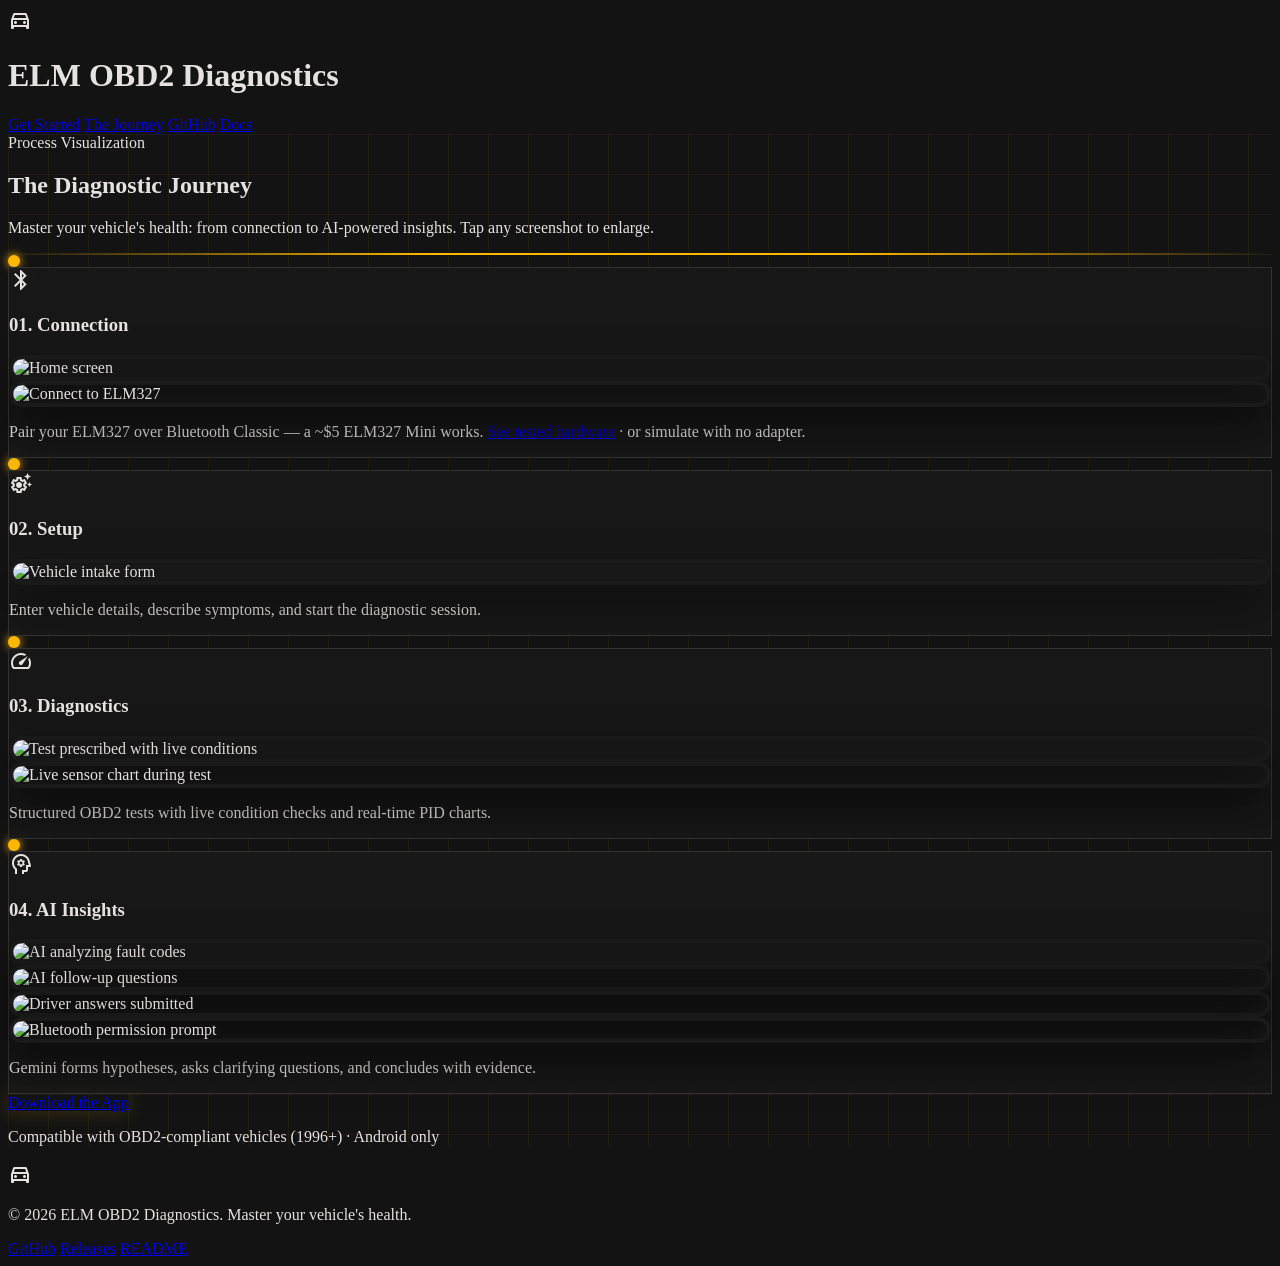
==== docs/journey.html @ 6319ffd6 "chore: added docs and some screenshots for journey" ====
<!DOCTYPE html>
<html class="dark" lang="en">
<head>
  <meta charset="utf-8"/>
  <meta content="width=device-width, initial-scale=1.0" name="viewport"/>
  <title>ELM OBD2 Diagnostics - The Diagnostic Journey</title>
  <script src="https://cdn.tailwindcss.com?plugins=forms,container-queries"></script>
  <link href="https://fonts.googleapis.com/css2?family=Montserrat:wght@400;600;700;800&family=Inter:wght@400;500;600&display=swap" rel="stylesheet"/>
  <link href="https://fonts.googleapis.com/css2?family=Material+Symbols+Outlined:wght,FILL@100..700,0..1&display=swap" rel="stylesheet"/>
  <script id="tailwind-config">
    tailwind.config = {
      darkMode: "class",
      
      theme: {
        extend: {
          colors: {
            "primary-fixed-dim": "#ffba20",
            "inverse-primary": "#7c5800",
            "background": "#131313",
            "outline": "#9e8f78",
            "tertiary-container": "#c7c4c4",
            "surface-dim": "#131313",
            "on-surface": "#e5e2e1",
            "secondary-container": "#af8d11",
            "surface-container-lowest": "#0e0e0e",
            "secondary": "#e9c349",
            "on-secondary-fixed": "#241a00",
            "on-tertiary-fixed": "#1c1b1b",
            "on-primary-fixed-variant": "#5e4200",
            "error-container": "#93000a",
            "surface-tint": "#ffba20",
            "surface-container": "#201f1f",
            "secondary-fixed": "#ffe088",
            "surface-container-low": "#1c1b1b",
            "surface-container-high": "#2a2a2a",
            "on-error": "#690005",
            "surface-variant": "#353534",
            "on-surface-variant": "#d5c4ab",
            "primary-fixed": "#ffdea8",
            "surface-bright": "#3a3939",
            "on-tertiary-fixed-variant": "#474746",
            "on-primary-container": "#6b4c00",
            "inverse-on-surface": "#313030",
            "surface-container-highest": "#353534",
            "on-background": "#e5e2e1",
            "inverse-surface": "#e5e2e1",
            "outline-variant": "#514532",
            "on-secondary": "#3c2f00",
            "on-secondary-fixed-variant": "#574500",
            "error": "#ffb4ab",
            "surface": "#131313",
            "on-primary-fixed": "#271900",
            "primary": "#ffdca1",
            "on-secondary-container": "#342800",
            "tertiary-fixed-dim": "#c8c6c5",
            "on-error-container": "#ffdad6",
            "on-tertiary": "#313030",
            "tertiary-fixed": "#e5e2e1",
            "tertiary": "#e3e0df",
            "primary-container": "#ffb800",
            "secondary-fixed-dim": "#e9c349",
            "on-tertiary-container": "#525151",
            "on-primary": "#412d00"
          },
          borderRadius: {
            DEFAULT: "0.125rem",
            lg: "0.25rem",
            xl: "0.5rem",
            full: "0.75rem"
          },
          spacing: {
            base: "8px",
            "section-gap": "80px",
            "margin-mobile": "20px",
            "margin-desktop": "64px",
            gutter: "24px"
          },
          fontFamily: {
            "body-lg": ["Inter"],
            "headline-sm": ["Montserrat"],
            "display-lg-mobile": ["Montserrat"],
            "body-md": ["Inter"],
            "headline-md": ["Montserrat"],
            "label-sm": ["Inter"],
            "label-md": ["Inter"],
            "display-lg": ["Montserrat"]
          },
          fontSize: {
            "body-lg": ["18px", { lineHeight: "28px", fontWeight: "400" }],
            "headline-sm": ["20px", { lineHeight: "28px", fontWeight: "600" }],
            "display-lg-mobile": ["32px", { lineHeight: "40px", letterSpacing: "-0.01em", fontWeight: "800" }],
            "body-md": ["16px", { lineHeight: "24px", fontWeight: "400" }],
            "headline-md": ["24px", { lineHeight: "32px", fontWeight: "700" }],
            "label-sm": ["12px", { lineHeight: "16px", fontWeight: "500" }],
            "label-md": ["14px", { lineHeight: "20px", letterSpacing: "0.05em", fontWeight: "600" }],
            "display-lg": ["48px", { lineHeight: "56px", letterSpacing: "-0.02em", fontWeight: "800" }]
          }
        }
      }
    };
  </script>
  <link href="lightbox.css" rel="stylesheet"/>
  <style>
    body {
      background-color: #131313;
      color: #e5e2e1;
      overflow-x: hidden;
    }
    .technical-grid {
      background-image:
        linear-gradient(to right, rgba(255, 184, 0, 0.05) 1px, transparent 1px),
        linear-gradient(to bottom, rgba(255, 184, 0, 0.05) 1px, transparent 1px);
      background-size: 40px 40px;
    }
    .glow-amber {
      box-shadow: 0 0 20px rgba(255, 184, 0, 0.2);
    }
    .timeline-track {
      height: 2px;
      background: linear-gradient(90deg, transparent, #ffb800, #ffb800, transparent);
      position: relative;
    }
    .timeline-node {
      width: 12px;
      height: 12px;
      background: #ffb800;
      border-radius: 50%;
      box-shadow: 0 0 10px #ffb800;
    }
    .glass-panel {
      background: rgba(26, 26, 26, 0.8);
      backdrop-filter: blur(12px);
      border: 1px solid rgba(51, 51, 51, 1);
    }
    .mobile-frame {
      border: 4px solid #1a1a1a;
      border-radius: 24px;
      overflow: hidden;
      box-shadow: 0 20px 40px rgba(0, 0, 0, 0.5);
      transition: transform 0.3s ease;
    }
    .mobile-frame:hover {
      transform: translateY(-8px);
    }
    @media (max-width: 1024px) {
      .journey-grid {
        grid-template-columns: 1fr !important;
      }
      .timeline-track {
        display: none;
      }
      .timeline-node {
        display: none;
      }
    }
  </style>
</head>
<body class="font-body-md antialiased min-h-screen flex flex-col">
  <header class="fixed top-0 left-0 right-0 z-50 bg-background border-b border-outline-variant/30">
    <div class="flex justify-between items-center px-margin-mobile md:px-margin-desktop py-4 w-full max-w-7xl mx-auto">
      <div class="flex items-center gap-base">
        <span class="material-symbols-outlined text-primary text-headline-md">directions_car</span>
        <h1 class="text-headline-md font-bold text-primary">ELM OBD2 Diagnostics</h1>
      </div>
      <nav class="hidden md:flex gap-8 items-center">
        <a class="text-on-surface-variant hover:text-primary transition-colors text-label-md" href="index.html">Get Started</a>
        <a class="text-primary font-bold text-label-md" href="journey.html">The Journey</a>
        <a class="text-on-surface-variant hover:text-primary transition-colors text-label-md" href="https://github.com/msamoeed/elm-obd2">GitHub</a>
        <a class="text-on-surface-variant hover:text-primary transition-colors text-label-md" href="https://github.com/msamoeed/elm-obd2#readme">Docs</a>
      </nav>
    </div>
  </header>

  <main id="journey" class="flex-grow pt-32 pb-margin-desktop px-margin-mobile md:px-margin-desktop relative overflow-hidden technical-grid">
    <div class="absolute top-0 left-0 w-full h-full pointer-events-none">
      <div class="absolute top-1/4 -left-32 w-96 h-96 bg-primary-container opacity-5 rounded-full blur-[120px]"></div>
      <div class="absolute bottom-1/4 -right-32 w-96 h-96 bg-primary opacity-5 rounded-full blur-[120px]"></div>
    </div>

    <div class="max-w-4xl mx-auto text-center mb-16 relative z-10">
      <span class="text-primary font-label-md tracking-widest uppercase mb-4 block">Process Visualization</span>
      <h2 class="text-display-lg-mobile md:text-display-lg font-display-lg text-on-surface mb-4">The Diagnostic Journey</h2>
      <p class="text-body-lg text-on-surface-variant">Master your vehicle's health: from connection to AI-powered insights. <span class="text-primary/80 text-label-sm">Tap any screenshot to enlarge.</span></p>
    </div>

    <div class="relative z-10 w-full mb-section-gap max-w-7xl mx-auto">
      <div class="absolute top-1/2 left-0 w-full timeline-track -translate-y-1/2 hidden lg:block"></div>
      <div class="journey-grid grid grid-cols-1 lg:grid-cols-4 gap-gutter w-full relative">

        <!-- 01 Connection -->
        <div class="flex flex-col items-center">
          <div class="timeline-node mb-8 relative z-20 hidden lg:block"></div>
          <div class="glass-panel p-6 rounded-xl w-full flex flex-col gap-6">
            <div class="flex items-center gap-3 mb-2">
              <span class="material-symbols-outlined text-primary-container">bluetooth</span>
              <h3 class="font-headline-sm text-primary">01. Connection</h3>
            </div>
            <div class="grid grid-cols-2 gap-4">
              <div class="mobile-frame aspect-[0.45]">
                <img class="w-full h-full object-cover object-top" alt="Home screen" src="screenshots/Screenshot_1782149274.png"/>
              </div>
              <div class="mobile-frame aspect-[0.47]">
                <img class="w-full h-full object-cover object-top" alt="Connect to ELM327" src="screenshots/Screenshot_1782149283.png"/>
              </div>
            </div>
            <p class="text-label-sm text-on-surface-variant text-center px-2">Pair your ELM327 over Bluetooth Classic — a ~$5 ELM327 Mini works. <a class="text-primary hover:underline" href="index.html#hardware">See tested hardware</a> · or simulate with no adapter.</p>
          </div>
        </div>

        <!-- 02 Setup -->
        <div class="flex flex-col items-center">
          <div class="timeline-node mb-8 relative z-20 hidden lg:block"></div>
          <div class="glass-panel p-6 rounded-xl w-full flex flex-col gap-6">
            <div class="flex items-center gap-3 mb-2">
              <span class="material-symbols-outlined text-primary-container">settings_suggest</span>
              <h3 class="font-headline-sm text-primary">02. Setup</h3>
            </div>
            <div class="flex justify-center">
              <div class="mobile-frame w-2/3 aspect-[0.47]">
                <img class="w-full h-full object-cover object-top" alt="Vehicle intake form" src="screenshots/Screenshot_1782152385.png"/>
              </div>
            </div>
            <p class="text-label-sm text-on-surface-variant text-center px-2">Enter vehicle details, describe symptoms, and start the diagnostic session.</p>
          </div>
        </div>

        <!-- 03 Diagnostics -->
        <div class="flex flex-col items-center">
          <div class="timeline-node mb-8 relative z-20 hidden lg:block"></div>
          <div class="glass-panel p-6 rounded-xl w-full flex flex-col gap-6">
            <div class="flex items-center gap-3 mb-2">
              <span class="material-symbols-outlined text-primary-container">speed</span>
              <h3 class="font-headline-sm text-primary">03. Diagnostics</h3>
            </div>
            <div class="grid grid-cols-2 gap-4">
              <div class="mobile-frame aspect-[0.47]">
                <img class="w-full h-full object-cover object-top" alt="Test prescribed with live conditions" src="screenshots/Screenshot_1782152549.png"/>
              </div>
              <div class="mobile-frame aspect-[0.47]">
                <img class="w-full h-full object-cover object-top" alt="Live sensor chart during test" src="screenshots/Screenshot_1782152583.png"/>
              </div>
            </div>
            <p class="text-label-sm text-on-surface-variant text-center px-2">Structured OBD2 tests with live condition checks and real-time PID charts.</p>
          </div>
        </div>

        <!-- 04 AI Insights -->
        <div class="flex flex-col items-center">
          <div class="timeline-node mb-8 relative z-20 hidden lg:block"></div>
          <div class="glass-panel p-6 rounded-xl w-full flex flex-col gap-6">
            <div class="flex items-center gap-3 mb-2">
              <span class="material-symbols-outlined text-primary-container">psychology</span>
              <h3 class="font-headline-sm text-primary">04. AI Insights</h3>
            </div>
            <div class="grid grid-cols-2 grid-rows-2 gap-2">
              <div class="mobile-frame aspect-[0.47]">
                <img class="w-full h-full object-cover object-top" alt="AI analyzing fault codes" src="screenshots/Screenshot_1782152423.png"/>
              </div>
              <div class="mobile-frame aspect-[0.47]">
                <img class="w-full h-full object-cover object-top" alt="AI follow-up questions" src="screenshots/Screenshot_1782152467.png"/>
              </div>
              <div class="mobile-frame aspect-[0.47]">
                <img class="w-full h-full object-cover object-top" alt="Driver answers submitted" src="screenshots/Screenshot_1782152509.png"/>
              </div>
              <div class="mobile-frame aspect-[0.47]">
                <img class="w-full h-full object-cover object-top" alt="Bluetooth permission prompt" src="screenshots/Screenshot_1782152346.png"/>
              </div>
            </div>
            <p class="text-label-sm text-on-surface-variant text-center px-2">Gemini forms hypotheses, asks clarifying questions, and concludes with evidence.</p>
          </div>
        </div>

      </div>
    </div>

    <div class="flex flex-col items-center justify-center pt-8 pb-12 relative z-10">
      <a
        class="bg-primary-container text-on-primary font-bold px-12 py-4 rounded-full text-headline-sm hover:opacity-90 transition-all transform active:scale-95 glow-amber"
        href="https://github.com/msamoeed/elm-obd2/releases"
      >
        Download the App
      </a>
      <p class="mt-4 text-on-surface-variant font-label-sm opacity-60">Compatible with OBD2-compliant vehicles (1996+) · Android only</p>
    </div>
  </main>

  <footer class="w-full border-t border-outline-variant bg-surface-container-lowest">
    <div class="max-w-7xl mx-auto px-margin-mobile md:px-margin-desktop py-base flex flex-col md:flex-row justify-between items-center gap-base">
      <div class="flex items-center gap-4">
        <span class="material-symbols-outlined text-primary text-headline-sm">directions_car</span>
        <p class="text-label-sm text-on-surface-variant">© 2026 ELM OBD2 Diagnostics. Master your vehicle's health.</p>
      </div>
      <div class="flex gap-margin-mobile">
        <a class="text-label-sm text-on-surface-variant hover:text-primary-fixed-dim transition-all" href="https://github.com/msamoeed/elm-obd2">GitHub</a>
        <a class="text-label-sm text-on-surface-variant hover:text-primary-fixed-dim transition-all" href="https://github.com/msamoeed/elm-obd2/releases">Releases</a>
        <a class="text-label-sm text-on-surface-variant hover:text-primary-fixed-dim transition-all" href="https://github.com/msamoeed/elm-obd2#readme">README</a>
      </div>
    </div>
  </footer>

  <script>
    window.addEventListener('mousemove', (e) => {
      const grid = document.querySelector('.technical-grid');
      if (!grid) return;
      const x = e.clientX / window.innerWidth;
      const y = e.clientY / window.innerHeight;
      grid.style.backgroundPosition = `${x * 10}px ${y * 10}px`;
    });
  </script>
  <script src="lightbox.js"></script>
</body>
</html>
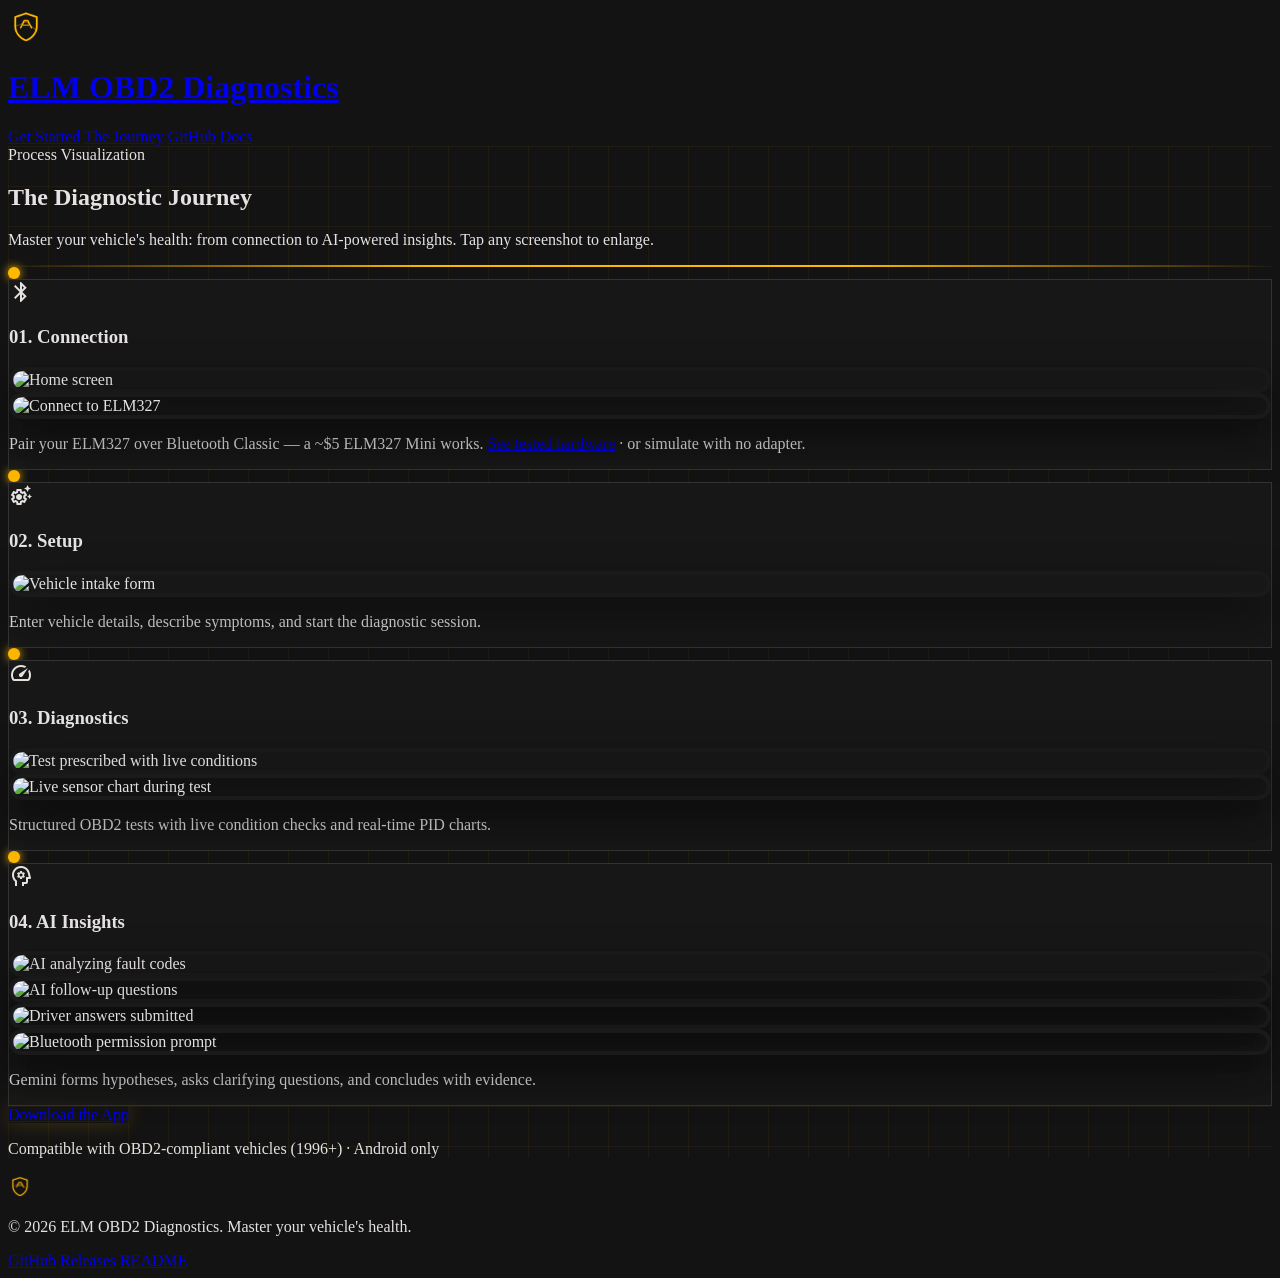
==== commit 0d2cadee: "feat: added android icon" ====
--- a/docs/journey.html
+++ b/docs/journey.html
@@ -4,6 +4,7 @@
   <meta charset="utf-8"/>
   <meta content="width=device-width, initial-scale=1.0" name="viewport"/>
   <title>ELM OBD2 Diagnostics - The Diagnostic Journey</title>
+  <link rel="icon" type="image/png" href="logo.png"/>
   <script src="https://cdn.tailwindcss.com?plugins=forms,container-queries"></script>
   <link href="https://fonts.googleapis.com/css2?family=Montserrat:wght@400;600;700;800&family=Inter:wght@400;500;600&display=swap" rel="stylesheet"/>
   <link href="https://fonts.googleapis.com/css2?family=Material+Symbols+Outlined:wght,FILL@100..700,0..1&display=swap" rel="stylesheet"/>
@@ -158,10 +159,10 @@
 <body class="font-body-md antialiased min-h-screen flex flex-col">
   <header class="fixed top-0 left-0 right-0 z-50 bg-background border-b border-outline-variant/30">
     <div class="flex justify-between items-center px-margin-mobile md:px-margin-desktop py-4 w-full max-w-7xl mx-auto">
-      <div class="flex items-center gap-base">
-        <span class="material-symbols-outlined text-primary text-headline-md">directions_car</span>
+      <a href="index.html" class="flex items-center gap-base">
+        <img src="logo.png" alt="" width="36" height="36" class="rounded-lg"/>
         <h1 class="text-headline-md font-bold text-primary">ELM OBD2 Diagnostics</h1>
-      </div>
+      </a>
       <nav class="hidden md:flex gap-8 items-center">
         <a class="text-on-surface-variant hover:text-primary transition-colors text-label-md" href="index.html">Get Started</a>
         <a class="text-primary font-bold text-label-md" href="journey.html">The Journey</a>
@@ -287,7 +288,7 @@
   <footer class="w-full border-t border-outline-variant bg-surface-container-lowest">
     <div class="max-w-7xl mx-auto px-margin-mobile md:px-margin-desktop py-base flex flex-col md:flex-row justify-between items-center gap-base">
       <div class="flex items-center gap-4">
-        <span class="material-symbols-outlined text-primary text-headline-sm">directions_car</span>
+        <img src="logo.png" alt="" width="24" height="24" class="rounded"/>
         <p class="text-label-sm text-on-surface-variant">© 2026 ELM OBD2 Diagnostics. Master your vehicle's health.</p>
       </div>
       <div class="flex gap-margin-mobile">
